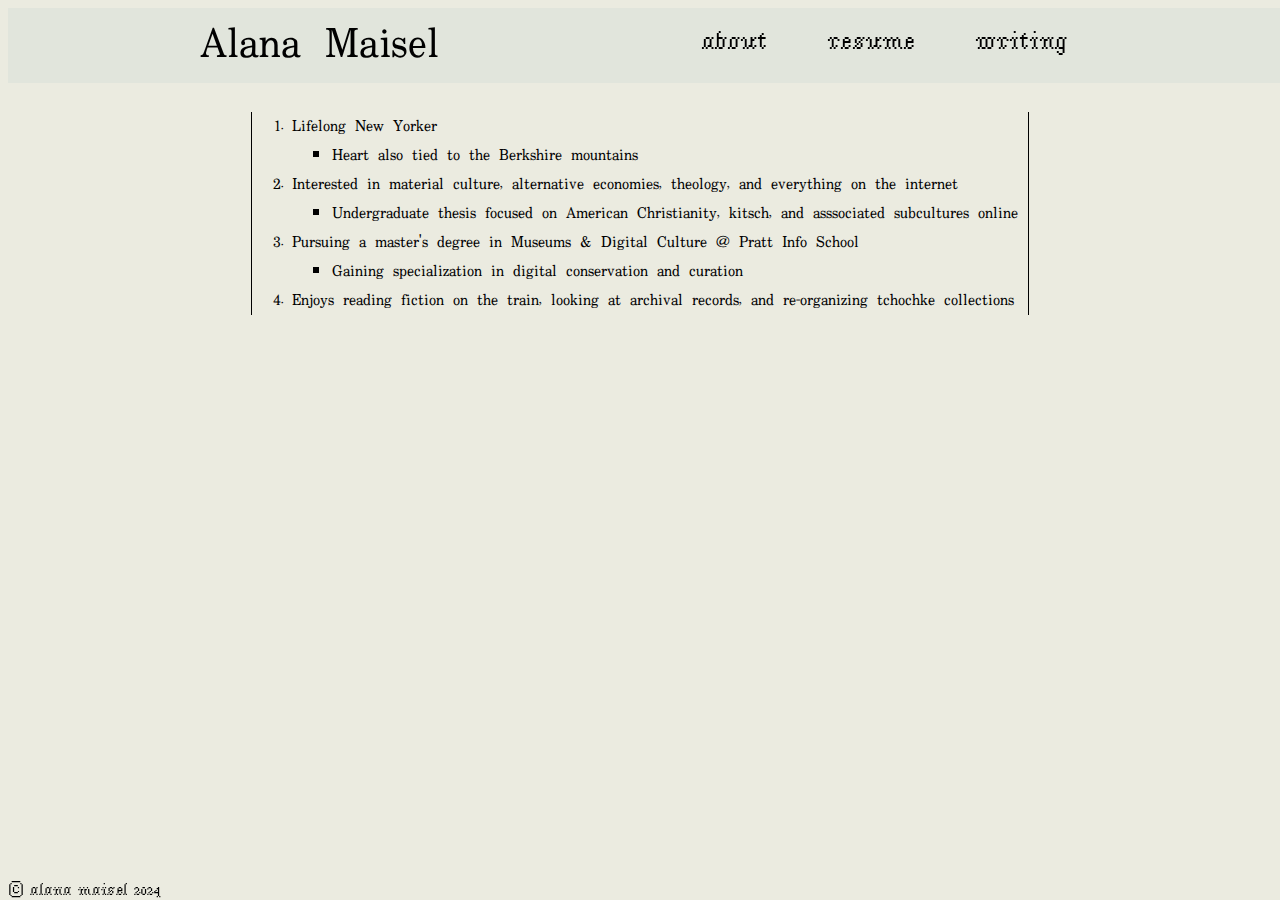
==== about.html @ 700faf77 "Add files via upload" ====
<!DOCTYPE html>
<html lang="en">
<head>
    <meta charset="UTF-8">
    <title>about</title>
    <link rel="stylesheet" type="text/css" href="style.css">
    <link rel="preconnect" href="https://fonts.googleapis.com">
    <link rel="preconnect" href="https://fonts.gstatic.com" crossorigin>
    <link href="https://fonts.googleapis.com/css2?family=Bebas+Neue&family=Jacquarda+Bastarda+9&display=swap" rel="stylesheet">
    <link rel="preconnect" href="https://fonts.googleapis.com">
    <link rel="preconnect" href="https://fonts.gstatic.com" crossorigin>
    <link href="https://fonts.googleapis.com/css2?family=Uchen&display=swap" rel="stylesheet">
     <!-- instructional code snippets on how to load in custom fonts, line 6–12, and open source font choices derived from https://fonts.google.com/ -->
</head>
<body>
    <div class="headernavbar">
    <h1> <a href="index.html">Alana Maisel</a></h1>
    <ul>
    <li> <a href="about.html">about</a> </li>
    <li> <a href="resume.html">resume</a> </li>
    <li> <a href="writing.html">writing</a> </li>
    </ul>   
    </div>
    <br>
    <br>
    <br>
    <div class="pagecontent">
    <ol>
    <li>Lifelong New Yorker
        <ul>
            <li class="subpoints"> Heart also tied to the Berkshire mountains </li>
        </ul>
        </li>
        
    <li>Interested in material culture, alternative economies, theology, and everything on the internet
        <ul> <li class="subpoints"> Undergraduate thesis focused on American Christianity, kitsch, and asssociated subcultures online </li>

        </ul>
        </li>
        
    <li>Pursuing a master's degree in Museums & Digital Culture @ Pratt Info School
        <ul> 
        <li class="subpoints"> Gaining specialization in digital conservation and curation </li>
        </ul>
    <li>Enjoys reading fiction on the train, looking at archival records, and re-organizing tchochke collections </li>
    </ol>
</div>
    <footer>© alana maisel 2024</footer>
    </body>
</html>
---- style.css ----
a:visited {
    color: black;
    text-decoration: none;
}

a:hover {
  color: black;
  opacity: .5;
}

a:any-link {
    color: black;
}

/* instructional code snippets for editing link attributes sourced from https://www.w3schools.com/css/css_link.asp */

h1 {
    font-family: "Uchen", serif;
    font-weight: 400;
    font-style: normal;
    margin: 0;
    font-size: 40px;
}

h2 {
    font-family: "Uchen", serif;
    font-weight: 400;
    font-style: normal;
    margin: 0;
    text-decoration: underline;

}

h3 {
    font-family: "Uchen", serif;
    font-weight: 400;
    font-style: normal;
    margin: 0;
    
}


h1 a {
    color: black;
    text-decoration: none;
}

ul {
    display: flex;
    flex-direction: row;
    list-style-type: none;
}

ol {
    font-family: "Uchen", sans-serif;
    font-weight: 400;
    font-size: 11pt;
    font-style: normal;
    border-right: solid;
    border-left: solid;
    border-width: thin;
    position:relative;
    margin: 50px;
    padding-right: 10px;
}

li a {
    font-family: "Jacquarda Bastarda 9", serif;
    font-weight: 400;
    font-style: normal;
    text-align:center;
    font-size: 25px;
    padding: 30px;
    text-decoration-line: none;
}

#headshot {    
    margin: 10px; 
}

p {
    font-family: "Uchen", sans-serif;
}


#pagetext {
    font-family: "Uchen", sans-serif;
    font-weight: 400;
    font-size: 11pt;
    font-style: normal;
    border-right: solid;
    border-left: solid;
    border-width: thin;
    position: relative;
    padding: 10px;
    width: 40%; 
    
}
body {
    background-color: #ebebe0;
}

.contact {
    display: flex;
    flex-wrap: wrap;
    flex-direction: column;
}

footer {
    font-family: "Jacquarda Bastarda 9", serif;
    font-weight: 400;
    font-style: normal;
    width: 100%;
    position: fixed;
    bottom: 0;
}

.headernavbar {
    display: flex;
    z-index: 10;
    background-color: rgb(216 224 215 / 50%);
    flex-wrap: wrap;
    position: fixed;
    flex-direction: row;
    width: 100%;
    justify-content: space-evenly;
}

.resumesection {
    display: flex;
    flex-direction: column;
    flex-wrap: wrap;
    border-right: solid;
    border-left: solid;
    border-width: thin;
    margin-left: 20%;
    margin-right: 20%;
    padding: 10px;
}

.pagecontent {
    display: flex;
    position: relative;
    flex-direction: row;
    flex-wrap: wrap;
    justify-content: center;
    align-items: center;
    
}

table {
    width: 60%;
    margin: auto;
}

td {
    font-family: "Uchen", sans-serif;
    border: solid;
    border-width: thin;
    border-collapse: collapse;
    text-align: center;
}

th {
    font-family: "Uchen", sans-serif;
    font-weight: 400;
    font-style: normal;
    text-align: left;
}

#pdf {
    margin: 50%;
    justify-content: center;
}

.dates {
    font-size: 12px;
}

.subpoints {
    list-style-type: square
}
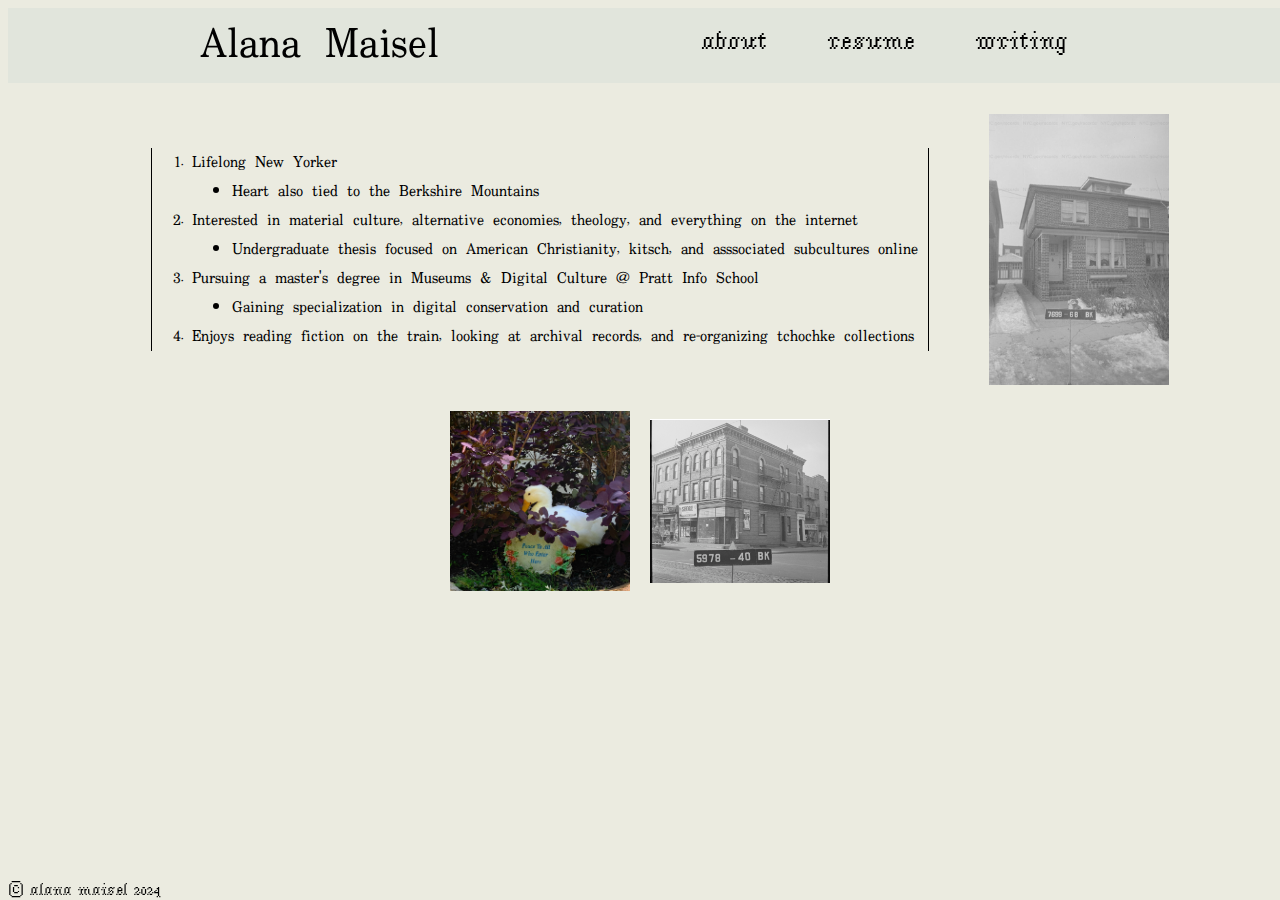
==== commit 4c9eee69: "Add files via upload" ====
--- a/about.html
+++ b/about.html
@@ -24,11 +24,13 @@
     <br>
     <br>
     <br>
+    <br>
+    <br>
     <div class="pagecontent">
     <ol>
     <li>Lifelong New Yorker
         <ul>
-            <li class="subpoints"> Heart also tied to the Berkshire mountains </li>
+            <li class="subpoints"> Heart also tied to the Berkshire Mountains </li>
         </ul>
         </li>
         
@@ -44,6 +46,9 @@
         </ul>
     <li>Enjoys reading fiction on the train, looking at archival records, and re-organizing tchochke collections </li>
     </ol>
+        <img id="house" src="house.jpg" alt="black and white house" width="180">
+        <img id="duck" src="duck.jpg" alt="duck in purple bush" width="180">
+        <img id="apt" src="apt.jpg" alt="black and white apt" width="180">
 </div>
     <footer>© alana maisel 2024</footer>
     </body>
--- a/style.css
+++ b/style.css
@@ -149,7 +149,7 @@
 }
 
 table {
-    width: 60%;
+    width: 80%;
     margin: auto;
 }
 
@@ -159,6 +159,7 @@
     border-width: thin;
     border-collapse: collapse;
     text-align: center;
+    padding: 10px;
 }
 
 th {
@@ -178,5 +179,17 @@
 }
 
 .subpoints {
-    list-style-type: square
+    list-style-type:disc;
 }
+
+#house {
+    padding: 10px;
+}
+
+#duck {
+    padding: 10px;
+}
+
+#apt {
+    padding: 10px;
+}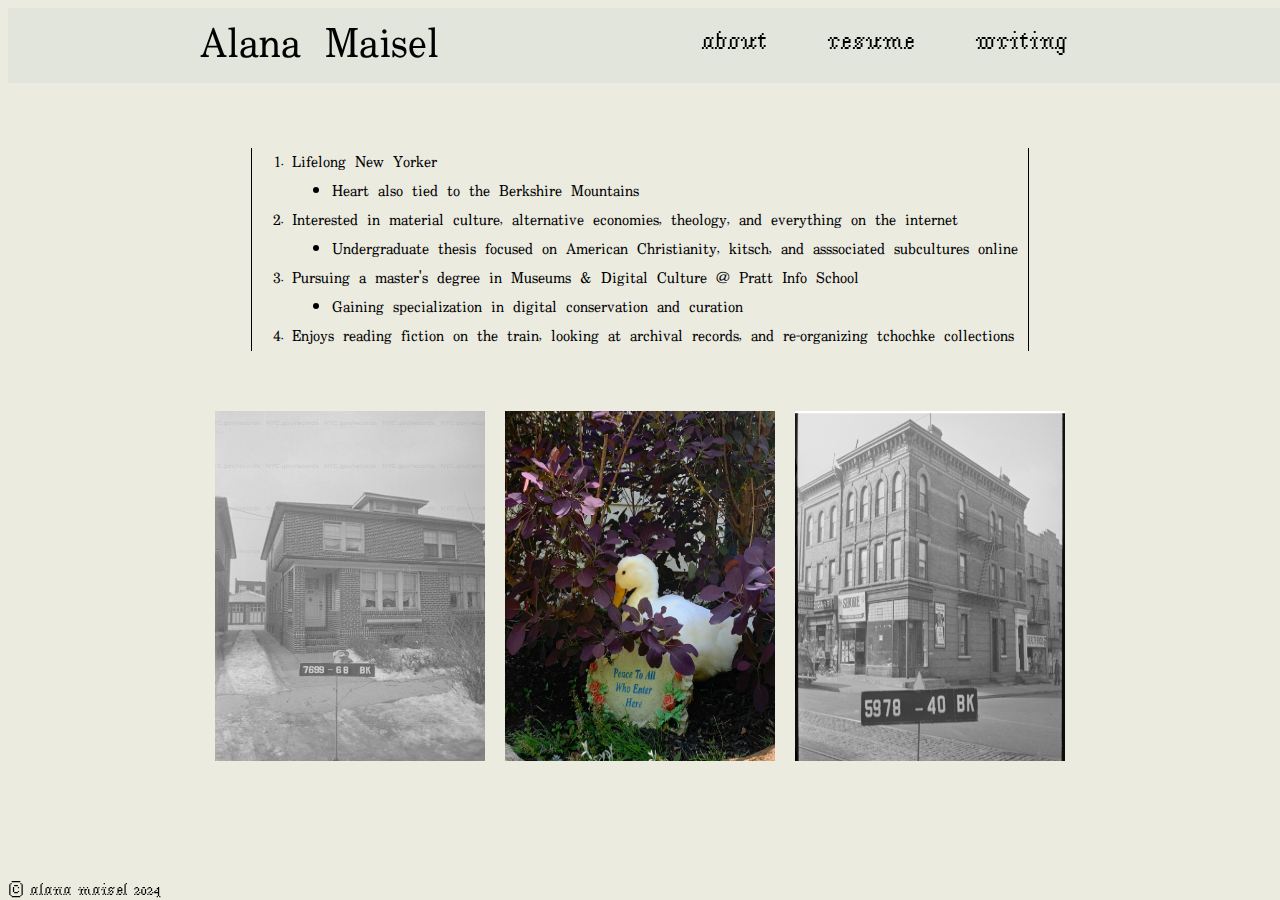
==== commit cbbad5db: "Add files via upload" ====
--- a/about.html
+++ b/about.html
@@ -46,10 +46,12 @@
         </ul>
     <li>Enjoys reading fiction on the train, looking at archival records, and re-organizing tchochke collections </li>
     </ol>
-        <img id="house" src="house.jpg" alt="black and white house" width="180">
-        <img id="duck" src="duck.jpg" alt="duck in purple bush" width="180">
-        <img id="apt" src="apt.jpg" alt="black and white apt" width="180">
 </div>
+    <div class="decorativepics">
+     <img id="house" src="house.jpg" alt="black and white house" width="270px" height="350">
+        <img id="duck" src="duck.jpg" alt="duck in purple bush" width="270px">
+        <img id="apt" src="apt.jpg" alt="black and white apt" width="270px">
+    </div>
     <footer>© alana maisel 2024</footer>
     </body>
 </html>
--- a/style.css
+++ b/style.css
@@ -182,6 +182,12 @@
     list-style-type:disc;
 }
 
+.decorativepics {
+    display: flex;
+    flex-direction: row;
+    flex-shrink: 50%;
+    justify-content: center;
+}
 #house {
     padding: 10px;
 }
@@ -192,4 +198,4 @@
 
 #apt {
     padding: 10px;
-}+}
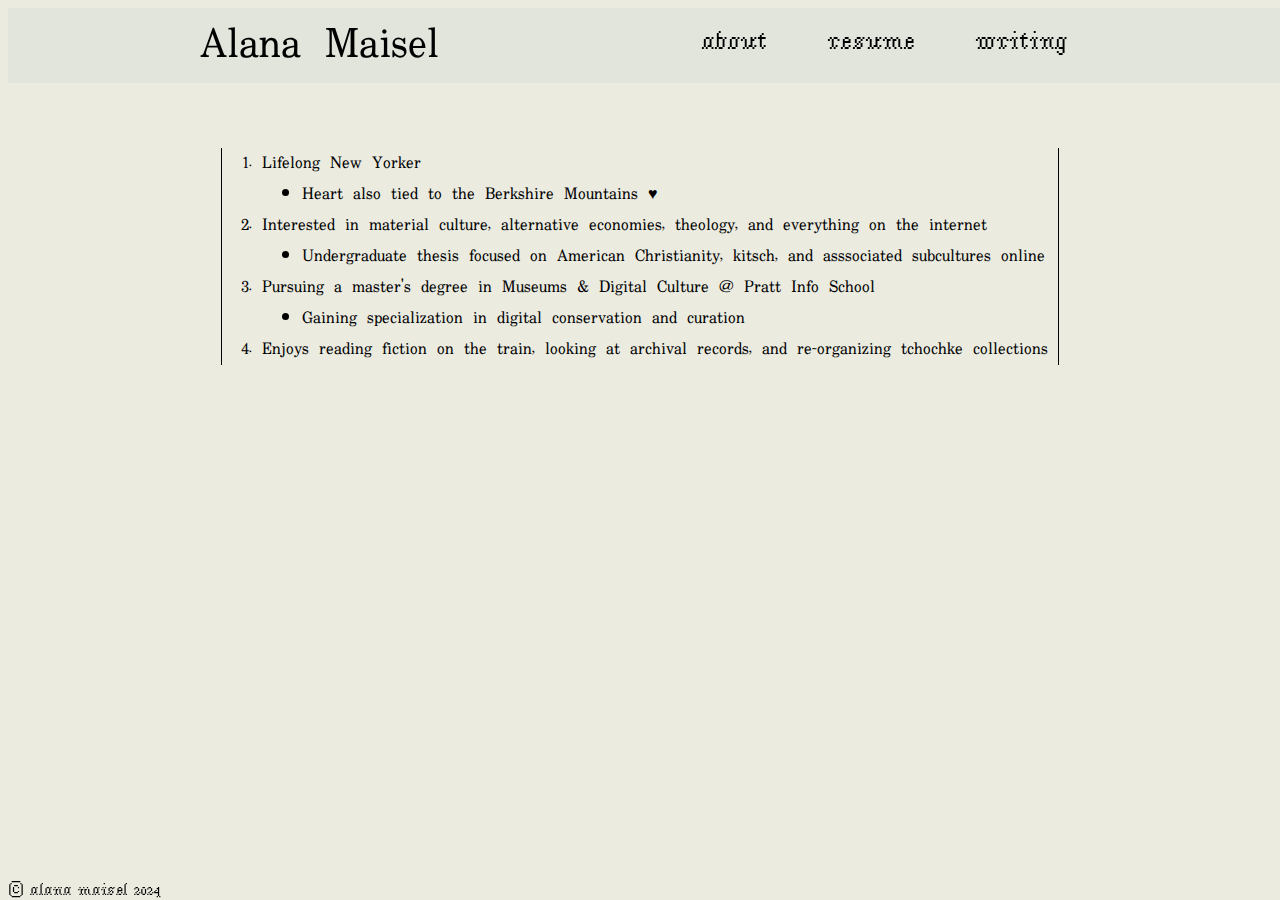
==== commit f2e4dacf: "Add files via upload" ====
--- a/about.html
+++ b/about.html
@@ -30,7 +30,7 @@
     <ol>
     <li>Lifelong New Yorker
         <ul>
-            <li class="subpoints"> Heart also tied to the Berkshire Mountains </li>
+            <li class="subpoints"> Heart also tied to the Berkshire Mountains ♥ </li>
         </ul>
         </li>
         
@@ -47,11 +47,7 @@
     <li>Enjoys reading fiction on the train, looking at archival records, and re-organizing tchochke collections </li>
     </ol>
 </div>
-    <div class="decorativepics">
-     <img id="house" src="house.jpg" alt="black and white house" width="270px" height="350">
-        <img id="duck" src="duck.jpg" alt="duck in purple bush" width="270px">
-        <img id="apt" src="apt.jpg" alt="black and white apt" width="270px">
-    </div>
+    
     <footer>© alana maisel 2024</footer>
     </body>
 </html>
--- a/style.css
+++ b/style.css
@@ -10,6 +10,10 @@
 
 a:any-link {
     color: black;
+}
+
+::selection {
+    background-color: azure;
 }
 
 /* instructional code snippets for editing link attributes sourced from https://www.w3schools.com/css/css_link.asp */
@@ -61,6 +65,7 @@
     border-width: thin;
     position:relative;
     margin: 50px;
+    font-size: 16px;
     padding-right: 10px;
 }
 
@@ -75,7 +80,7 @@
 }
 
 #headshot {    
-    margin: 10px; 
+    margin: 50px; 
 }
 
 p {
@@ -86,19 +91,21 @@
 #pagetext {
     font-family: "Uchen", sans-serif;
     font-weight: 400;
-    font-size: 11pt;
+    font-size: 14pt;
     font-style: normal;
     border-right: solid;
     border-left: solid;
     border-width: thin;
     position: relative;
     padding: 10px;
-    width: 40%; 
+    width: 50%; 
     
 }
 body {
     background-color: #ebebe0;
+
 }
+
 
 .contact {
     display: flex;
@@ -181,21 +188,3 @@
 .subpoints {
     list-style-type:disc;
 }
-
-.decorativepics {
-    display: flex;
-    flex-direction: row;
-    flex-shrink: 50%;
-    justify-content: center;
-}
-#house {
-    padding: 10px;
-}
-
-#duck {
-    padding: 10px;
-}
-
-#apt {
-    padding: 10px;
-}
